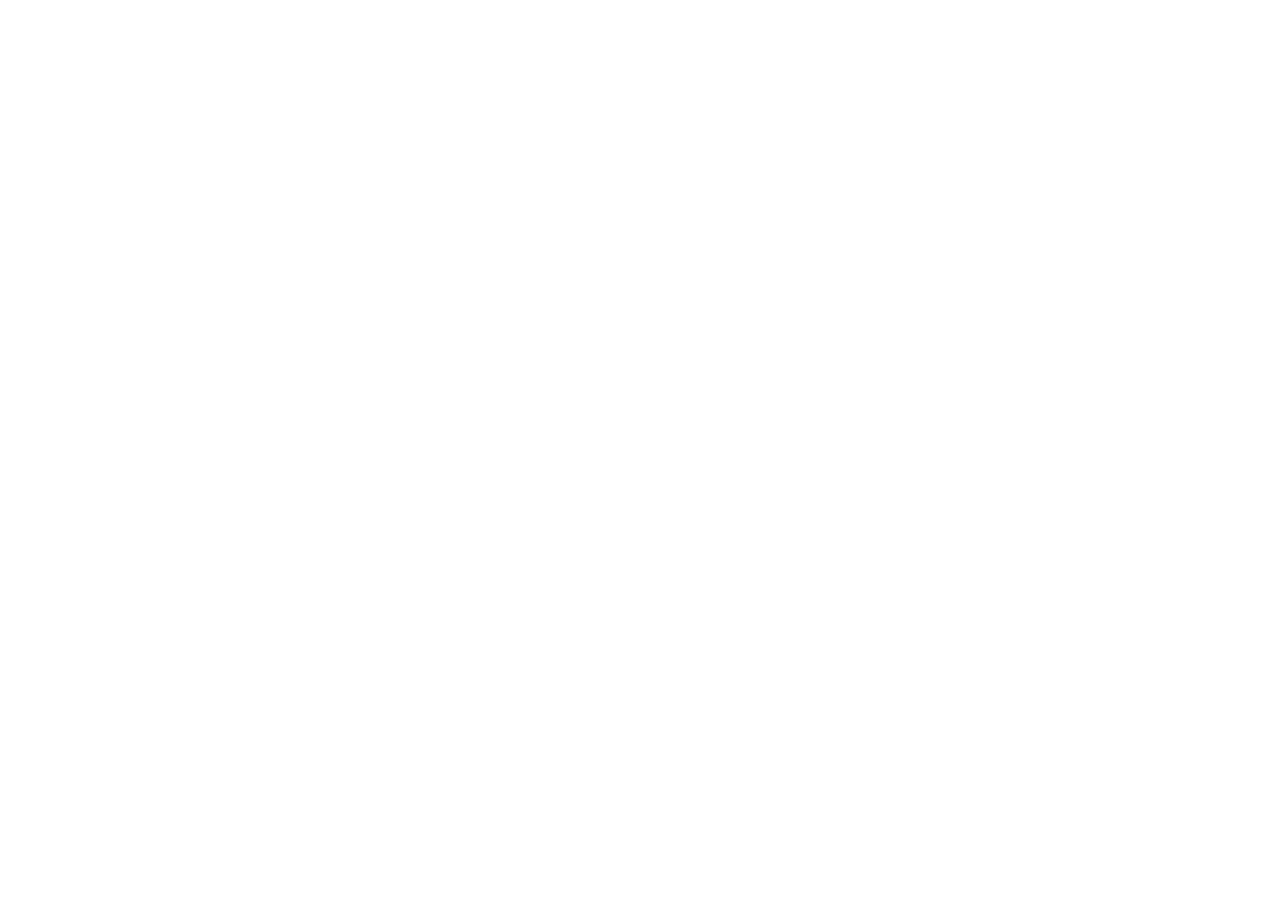
==== FLORES.html @ 566302ef "Merge branch 'rama-famarrillas'" ====
<!DOCTYPE html>
<html lang="en">
<head>
    <meta charset="UTF-8">
    <meta http-equiv="X-UA-Compatible" content="IE=edge">
    <meta name="viewport" content="width=device-width, initial-scale=1.0">
    <link rel="stylesheet" href="css/main.css">
    <link rel="icon" href="img/flowers.png" type="image/x-icon">
    <title>FLORES</title>
</head>

<body class="container">
    <div class="night"></div>
    <div class="flowers">
      <div class="flower flower--1">
        <div class="flower__leafs flower__leafs--1">
          <div class="flower__leaf flower__leaf--1"></div>
          <div class="flower__leaf flower__leaf--2"></div>
          <div class="flower__leaf flower__leaf--3"></div>
          <div class="flower__leaf flower__leaf--4"></div>
          <div class="flower__white-circle"></div>
  
          <div class="flower__light flower__light--1"></div>
          <div class="flower__light flower__light--2"></div>
          <div class="flower__light flower__light--3"></div>
          <div class="flower__light flower__light--4"></div>
          <div class="flower__light flower__light--5"></div>
          <div class="flower__light flower__light--6"></div>
          <div class="flower__light flower__light--7"></div>
          <div class="flower__light flower__light--8"></div>
  
        </div>
        <div class="flower__line">
          <div class="flower__line__leaf flower__line__leaf--1"></div>
          <div class="flower__line__leaf flower__line__leaf--2"></div>
          <div class="flower__line__leaf flower__line__leaf--3"></div>
          <div class="flower__line__leaf flower__line__leaf--4"></div>
          <div class="flower__line__leaf flower__line__leaf--5"></div>
          <div class="flower__line__leaf flower__line__leaf--6"></div>
        </div>
      </div>
  
      <div class="flower flower--2">
        <div class="flower__leafs flower__leafs--2">
          <div class="flower__leaf flower__leaf--1"></div>
          <div class="flower__leaf flower__leaf--2"></div>
          <div class="flower__leaf flower__leaf--3"></div>
          <div class="flower__leaf flower__leaf--4"></div>
          <div class="flower__white-circle"></div>
  
          <div class="flower__light flower__light--1"></div>
          <div class="flower__light flower__light--2"></div>
          <div class="flower__light flower__light--3"></div>
          <div class="flower__light flower__light--4"></div>
          <div class="flower__light flower__light--5"></div>
          <div class="flower__light flower__light--6"></div>
          <div class="flower__light flower__light--7"></div>
          <div class="flower__light flower__light--8"></div>
  
        </div>
        <div class="flower__line">
          <div class="flower__line__leaf flower__line__leaf--1"></div>
          <div class="flower__line__leaf flower__line__leaf--2"></div>
          <div class="flower__line__leaf flower__line__leaf--3"></div>
          <div class="flower__line__leaf flower__line__leaf--4"></div>
        </div>
      </div>
  
      <div class="flower flower--3">
        <div class="flower__leafs flower__leafs--3">
          <div class="flower__leaf flower__leaf--1"></div>
          <div class="flower__leaf flower__leaf--2"></div>
          <div class="flower__leaf flower__leaf--3"></div>
          <div class="flower__leaf flower__leaf--4"></div>
          <div class="flower__white-circle"></div>
  
          <div class="flower__light flower__light--1"></div>
          <div class="flower__light flower__light--2"></div>
          <div class="flower__light flower__light--3"></div>
          <div class="flower__light flower__light--4"></div>
          <div class="flower__light flower__light--5"></div>
          <div class="flower__light flower__light--6"></div>
          <div class="flower__light flower__light--7"></div>
          <div class="flower__light flower__light--8"></div>
  
        </div>
        <div class="flower__line">
          <div class="flower__line__leaf flower__line__leaf--1"></div>
          <div class="flower__line__leaf flower__line__leaf--2"></div>
          <div class="flower__line__leaf flower__line__leaf--3"></div>
          <div class="flower__line__leaf flower__line__leaf--4"></div>
        </div>
      </div>
  
      <div class="grow-ans" style="--d:1.2s">
        <div class="flower__g-long">
          <div class="flower__g-long__top"></div>
          <div class="flower__g-long__bottom"></div>
        </div>
      </div>
  
      <div class="growing-grass">
        <div class="flower__grass flower__grass--1">
          <div class="flower__grass--top"></div>
          <div class="flower__grass--bottom"></div>
          <div class="flower__grass__leaf flower__grass__leaf--1"></div>
          <div class="flower__grass__leaf flower__grass__leaf--2"></div>
          <div class="flower__grass__leaf flower__grass__leaf--3"></div>
          <div class="flower__grass__leaf flower__grass__leaf--4"></div>
          <div class="flower__grass__leaf flower__grass__leaf--5"></div>
          <div class="flower__grass__leaf flower__grass__leaf--6"></div>
          <div class="flower__grass__leaf flower__grass__leaf--7"></div>
          <div class="flower__grass__leaf flower__grass__leaf--8"></div>
          <div class="flower__grass__overlay"></div>
        </div>
      </div>
  
      <div class="growing-grass">
        <div class="flower__grass flower__grass--2">
          <div class="flower__grass--top"></div>
          <div class="flower__grass--bottom"></div>
          <div class="flower__grass__leaf flower__grass__leaf--1"></div>
          <div class="flower__grass__leaf flower__grass__leaf--2"></div>
          <div class="flower__grass__leaf flower__grass__leaf--3"></div>
          <div class="flower__grass__leaf flower__grass__leaf--4"></div>
          <div class="flower__grass__leaf flower__grass__leaf--5"></div>
          <div class="flower__grass__leaf flower__grass__leaf--6"></div>
          <div class="flower__grass__leaf flower__grass__leaf--7"></div>
          <div class="flower__grass__leaf flower__grass__leaf--8"></div>
          <div class="flower__grass__overlay"></div>
        </div>
      </div>
  
      <div class="grow-ans" style="--d:2.4s">
        <div class="flower__g-right flower__g-right--1">
          <div class="leaf"></div>
        </div>
      </div>
  
      <div class="grow-ans" style="--d:2.8s">
        <div class="flower__g-right flower__g-right--2">
          <div class="leaf"></div>
        </div>
      </div>
  
      <div class="grow-ans" style="--d:2.8s">
        <div class="flower__g-front">
          <div class="flower__g-front__leaf-wrapper flower__g-front__leaf-wrapper--1">
            <div class="flower__g-front__leaf"></div>
          </div>
          <div class="flower__g-front__leaf-wrapper flower__g-front__leaf-wrapper--2">
            <div class="flower__g-front__leaf"></div>
          </div>
          <div class="flower__g-front__leaf-wrapper flower__g-front__leaf-wrapper--3">
            <div class="flower__g-front__leaf"></div>
          </div>
          <div class="flower__g-front__leaf-wrapper flower__g-front__leaf-wrapper--4">
            <div class="flower__g-front__leaf"></div>
          </div>
          <div class="flower__g-front__leaf-wrapper flower__g-front__leaf-wrapper--5">
            <div class="flower__g-front__leaf"></div>
          </div>
          <div class="flower__g-front__leaf-wrapper flower__g-front__leaf-wrapper--6">
            <div class="flower__g-front__leaf"></div>
          </div>
          <div class="flower__g-front__leaf-wrapper flower__g-front__leaf-wrapper--7">
            <div class="flower__g-front__leaf"></div>
          </div>
          <div class="flower__g-front__leaf-wrapper flower__g-front__leaf-wrapper--8">
            <div class="flower__g-front__leaf"></div>
          </div>
          <div class="flower__g-front__line"></div>
        </div>
      </div>
  
      <div class="grow-ans" style="--d:3.2s">
        <div class="flower__g-fr">
          <div class="leaf"></div>
          <div class="flower__g-fr__leaf flower__g-fr__leaf--1"></div>
          <div class="flower__g-fr__leaf flower__g-fr__leaf--2"></div>
          <div class="flower__g-fr__leaf flower__g-fr__leaf--3"></div>
          <div class="flower__g-fr__leaf flower__g-fr__leaf--4"></div>
          <div class="flower__g-fr__leaf flower__g-fr__leaf--5"></div>
          <div class="flower__g-fr__leaf flower__g-fr__leaf--6"></div>
          <div class="flower__g-fr__leaf flower__g-fr__leaf--7"></div>
          <div class="flower__g-fr__leaf flower__g-fr__leaf--8"></div>
        </div>
      </div>
  
      <div class="long-g long-g--0">
        <div class="grow-ans" style="--d:3s">
          <div class="leaf leaf--0"></div>
        </div>
        <div class="grow-ans" style="--d:2.2s">
          <div class="leaf leaf--1"></div>
        </div>
        <div class="grow-ans" style="--d:3.4s">
          <div class="leaf leaf--2"></div>
        </div>
        <div class="grow-ans" style="--d:3.6s">
          <div class="leaf leaf--3"></div>
        </div>
      </div>
  
      <div class="long-g long-g--1">
        <div class="grow-ans" style="--d:3.6s">
          <div class="leaf leaf--0"></div>
        </div>
        <div class="grow-ans" style="--d:3.8s">
          <div class="leaf leaf--1"></div>
        </div>
        <div class="grow-ans" style="--d:4s">
          <div class="leaf leaf--2"></div>
        </div>
        <div class="grow-ans" style="--d:4.2s">
          <div class="leaf leaf--3"></div>
        </div>
      </div>
  
      <div class="long-g long-g--2">
        <div class="grow-ans" style="--d:4s">
          <div class="leaf leaf--0"></div>
        </div>
        <div class="grow-ans" style="--d:4.2s">
          <div class="leaf leaf--1"></div>
        </div>
        <div class="grow-ans" style="--d:4.4s">
          <div class="leaf leaf--2"></div>
        </div>
        <div class="grow-ans" style="--d:4.6s">
          <div class="leaf leaf--3"></div>
        </div>
      </div>
  
      <div class="long-g long-g--3">
        <div class="grow-ans" style="--d:4s">
          <div class="leaf leaf--0"></div>
        </div>
        <div class="grow-ans" style="--d:4.2s">
          <div class="leaf leaf--1"></div>
        </div>
        <div class="grow-ans" style="--d:3s">
          <div class="leaf leaf--2"></div>
        </div>
        <div class="grow-ans" style="--d:3.6s">
          <div class="leaf leaf--3"></div>
        </div>
      </div>
  
      <div class="long-g long-g--4">
        <div class="grow-ans" style="--d:4s">
          <div class="leaf leaf--0"></div>
        </div>
        <div class="grow-ans" style="--d:4.2s">
          <div class="leaf leaf--1"></div>
        </div>
        <div class="grow-ans" style="--d:3s">
          <div class="leaf leaf--2"></div>
        </div>
        <div class="grow-ans" style="--d:3.6s">
          <div class="leaf leaf--3"></div>
        </div>
      </div>
  
      <div class="long-g long-g--5">
        <div class="grow-ans" style="--d:4s">
          <div class="leaf leaf--0"></div>
        </div>
        <div class="grow-ans" style="--d:4.2s">
          <div class="leaf leaf--1"></div>
        </div>
        <div class="grow-ans" style="--d:3s">
          <div class="leaf leaf--2"></div>
        </div>
        <div class="grow-ans" style="--d:3.6s">
          <div class="leaf leaf--3"></div>
        </div>
      </div>
  
      <div class="long-g long-g--6">
        <div class="grow-ans" style="--d:4.2s">
          <div class="leaf leaf--0"></div>
        </div>
        <div class="grow-ans" style="--d:4.4s">
          <div class="leaf leaf--1"></div>
        </div>
        <div class="grow-ans" style="--d:4.6s">
          <div class="leaf leaf--2"></div>
        </div>
        <div class="grow-ans" style="--d:4.8s">
          <div class="leaf leaf--3"></div>
        </div>
      </div>
  
      <div class="long-g long-g--7">
        <div class="grow-ans" style="--d:3s">
          <div class="leaf leaf--0"></div>
        </div>
        <div class="grow-ans" style="--d:3.2s">
          <div class="leaf leaf--1"></div>
        </div>
        <div class="grow-ans" style="--d:3.5s">
          <div class="leaf leaf--2"></div>
        </div>
        <div class="grow-ans" style="--d:3.6s">
          <div class="leaf leaf--3"></div>
        </div>
      </div>
    </div>
    <script src="main.js"></script>
    <iframe src="./img/Floricienta.mp3" style="display:none;"></iframe>
  </body>
</html>
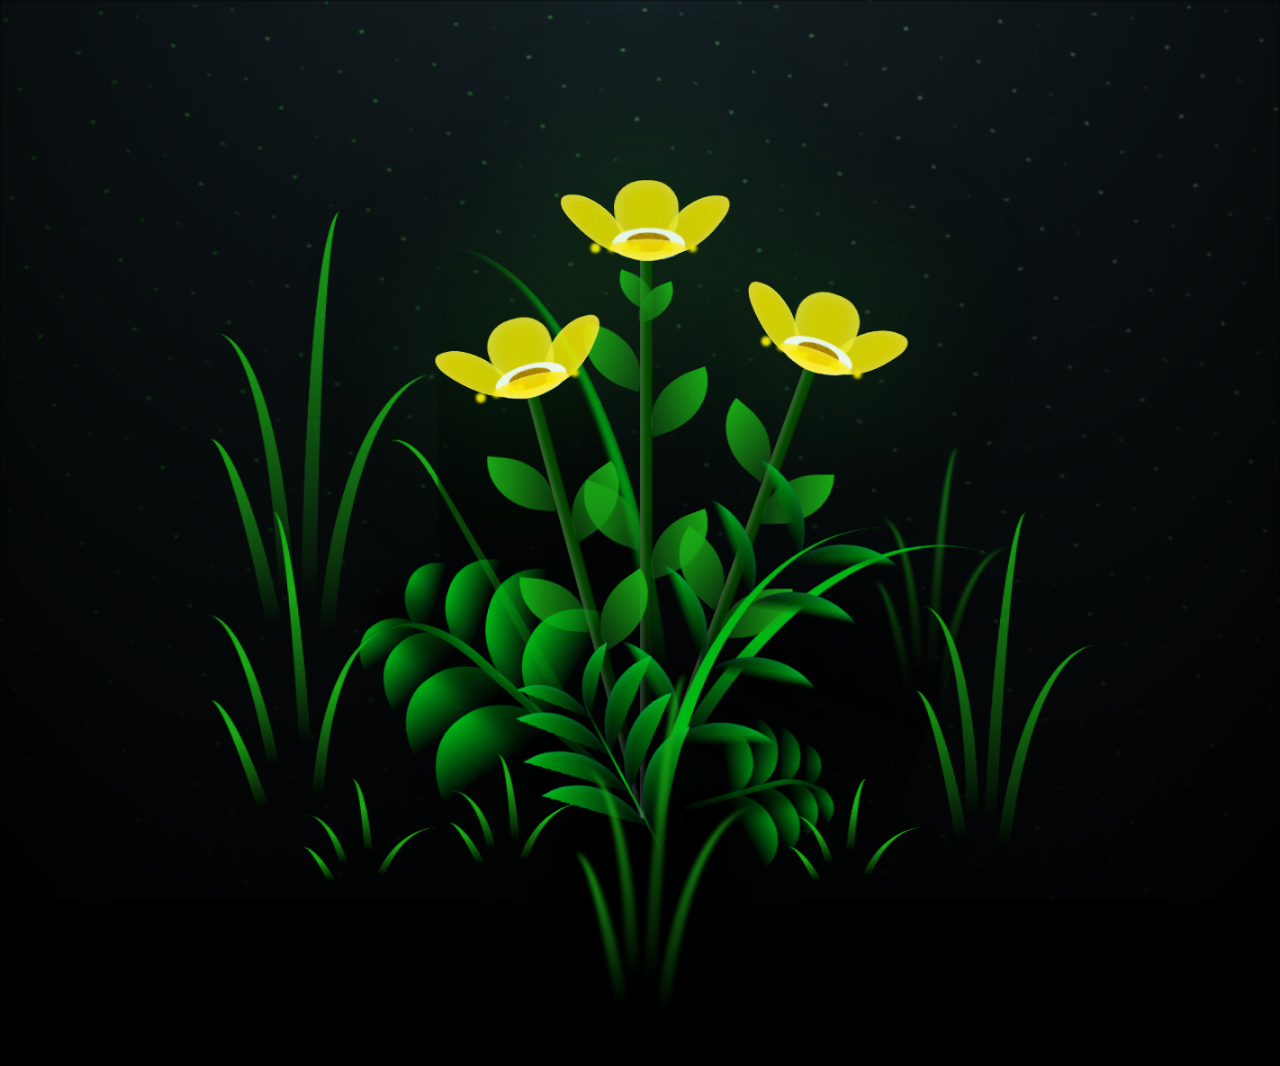
==== commit 1565f928: "Add files via upload" ====
--- a/FLORES.html
+++ b/FLORES.html
@@ -308,6 +308,5 @@
       </div>
     </div>
     <script src="main.js"></script>
-    <iframe src="./img/Floricienta.mp3" style="display:none;"></iframe>
   </body>
 </html>
--- a/css/main.css
+++ b/css/main.css
@@ -0,0 +1,1350 @@
+*,
+*::after,
+*::before {
+  padding: 0;
+  margin: 0;
+  box-sizing: border-box;
+}
+
+:root {
+  --dark-color: #000;
+}
+
+body {
+  display: flex;
+  align-items: flex-end;
+  justify-content: center;
+  min-height: 100vh;
+  background-color: var(--dark-color);
+  overflow: hidden;
+  perspective: 1000px;
+}
+
+.night {
+  position: fixed;
+  left: 50%;
+  top: 0;
+  transform: translateX(-50%);
+  width: 100%;
+  height: 100%;
+  filter: blur(0.1vmin);
+  background-image: radial-gradient(ellipse at top, transparent 0%, var(--dark-color)), 
+  radial-gradient(ellipse at bottom, var(--dark-color), rgba(145, 233, 255, 0.2)), 
+  repeating-linear-gradient(220deg, rgb(0, 0, 0) 0px, rgb(0, 0, 0) 19px, transparent 19px, 
+  transparent 22px), repeating-linear-gradient(189deg, rgb(0, 0, 0) 0px, rgb(0, 0, 0) 19px, 
+  transparent 19px, transparent 22px), repeating-linear-gradient(148deg, rgb(0, 0, 0) 0px, 
+  rgb(0, 0, 0) 19px, transparent 19px, transparent 22px), linear-gradient(90deg, rgb(21, 255, 0), 
+  rgb(240, 240, 240));
+}
+
+.flowers {
+  position: relative;
+  transform: scale(0.9);
+}
+
+.flower {
+  position: absolute;
+  bottom: 10vmin;
+  transform-origin: bottom center;
+  z-index: 10;
+  --fl-speed: 0.8s;
+}
+.flower--1 {
+  -webkit-animation: moving-flower-1 4s linear infinite;
+          animation: moving-flower-1 4s linear infinite;
+}
+.flower--1 .flower__line {
+  height: 70vmin;
+  -webkit-animation-delay: 0.3s;
+          animation-delay: 0.3s;
+}
+.flower--1 .flower__line__leaf--1 {
+  -webkit-animation: blooming-leaf-right var(--fl-speed) 1.6s backwards;
+          animation: blooming-leaf-right var(--fl-speed) 1.6s backwards;
+}
+.flower--1 .flower__line__leaf--2 {
+  -webkit-animation: blooming-leaf-right var(--fl-speed) 1.4s backwards;
+          animation: blooming-leaf-right var(--fl-speed) 1.4s backwards;
+}
+.flower--1 .flower__line__leaf--3 {
+  -webkit-animation: blooming-leaf-left var(--fl-speed) 1.2s backwards;
+          animation: blooming-leaf-left var(--fl-speed) 1.2s backwards;
+}
+.flower--1 .flower__line__leaf--4 {
+  -webkit-animation: blooming-leaf-left var(--fl-speed) 1s backwards;
+          animation: blooming-leaf-left var(--fl-speed) 1s backwards;
+}
+.flower--1 .flower__line__leaf--5 {
+  -webkit-animation: blooming-leaf-right var(--fl-speed) 1.8s backwards;
+          animation: blooming-leaf-right var(--fl-speed) 1.8s backwards;
+}
+.flower--1 .flower__line__leaf--6 {
+  -webkit-animation: blooming-leaf-left var(--fl-speed) 2s backwards;
+          animation: blooming-leaf-left var(--fl-speed) 2s backwards;
+}
+.flower--2 {
+  left: 50%;
+  transform: rotate(20deg);
+  -webkit-animation: moving-flower-2 4s linear infinite;
+          animation: moving-flower-2 4s linear infinite;
+}
+.flower--2 .flower__line {
+  height: 60vmin;
+  -webkit-animation-delay: 0.6s;
+          animation-delay: 0.6s;
+}
+.flower--2 .flower__line__leaf--1 {
+  -webkit-animation: blooming-leaf-right var(--fl-speed) 1.9s backwards;
+          animation: blooming-leaf-right var(--fl-speed) 1.9s backwards;
+}
+.flower--2 .flower__line__leaf--2 {
+  -webkit-animation: blooming-leaf-right var(--fl-speed) 1.7s backwards;
+          animation: blooming-leaf-right var(--fl-speed) 1.7s backwards;
+}
+.flower--2 .flower__line__leaf--3 {
+  -webkit-animation: blooming-leaf-left var(--fl-speed) 1.5s backwards;
+          animation: blooming-leaf-left var(--fl-speed) 1.5s backwards;
+}
+.flower--2 .flower__line__leaf--4 {
+  -webkit-animation: blooming-leaf-left var(--fl-speed) 1.3s backwards;
+          animation: blooming-leaf-left var(--fl-speed) 1.3s backwards;
+}
+.flower--3 {
+  left: 50%;
+  transform: rotate(-15deg);
+  -webkit-animation: moving-flower-3 4s linear infinite;
+          animation: moving-flower-3 4s linear infinite;
+}
+.flower--3 .flower__line {
+  -webkit-animation-delay: 0.9s;
+          animation-delay: 0.9s;
+}
+.flower--3 .flower__line__leaf--1 {
+  -webkit-animation: blooming-leaf-right var(--fl-speed) 2.5s backwards;
+          animation: blooming-leaf-right var(--fl-speed) 2.5s backwards;
+}
+.flower--3 .flower__line__leaf--2 {
+  -webkit-animation: blooming-leaf-right var(--fl-speed) 2.3s backwards;
+          animation: blooming-leaf-right var(--fl-speed) 2.3s backwards;
+}
+.flower--3 .flower__line__leaf--3 {
+  -webkit-animation: blooming-leaf-left var(--fl-speed) 2.1s backwards;
+          animation: blooming-leaf-left var(--fl-speed) 2.1s backwards;
+}
+.flower--3 .flower__line__leaf--4 {
+  -webkit-animation: blooming-leaf-left var(--fl-speed) 1.9s backwards;
+          animation: blooming-leaf-left var(--fl-speed) 1.9s backwards;
+}
+.flower__leafs {
+  position: relative;
+  -webkit-animation: blooming-flower 2s backwards;
+          animation: blooming-flower 2s backwards;
+}
+.flower__leafs--1 {
+  -webkit-animation-delay: 1.1s;
+          animation-delay: 1.1s;
+}
+.flower__leafs--2 {
+  -webkit-animation-delay: 1.4s;
+          animation-delay: 1.4s;
+}
+.flower__leafs--3 {
+  -webkit-animation-delay: 1.7s;
+          animation-delay: 1.7s;
+}
+.flower__leafs::after {
+  content: "";
+  position: absolute;
+  left: 0;
+  top: 0;
+  transform: translate(-50%, -100%);
+  width: 8vmin;
+  height: 8vmin;
+  background-color: #1aaa15;
+  filter: blur(10vmin);
+}
+.flower__leaf {
+  position: absolute;
+  bottom: 0;
+  left: 50%;
+  width: 8vmin;
+  height: 11vmin;
+  border-radius: 51% 49% 47% 53%/44% 45% 55% 69%;
+  background-color: #1aaa15;
+  background-image: linear-gradient(to top, #fce700, #fce700);
+  transform-origin: bottom center;
+  opacity: 0.9;
+  box-shadow: inset 0 0 2vmin rgba(255, 255, 255, 0.5);
+}
+.flower__leaf--1 {
+  transform: translate(-10%, 1%) rotateY(40deg) rotateX(-50deg);
+}
+.flower__leaf--2 {
+  transform: translate(-50%, -4%) rotateX(40deg);
+}
+.flower__leaf--3 {
+  transform: translate(-90%, 0%) rotateY(45deg) rotateX(50deg);
+}
+.flower__leaf--4 {
+  width: 8vmin;
+  height: 8vmin;
+  transform-origin: bottom left;
+  border-radius: 4vmin 10vmin 4vmin 4vmin;
+  transform: translate(0%, 18%) rotateX(70deg) rotate(-43deg);
+  background-image: linear-gradient(to top, #fce700, #fce700);
+  z-index: 1;
+  opacity: 0.8;
+}
+.flower__white-circle {
+  position: absolute;
+  left: -3.5vmin;
+  top: -3vmin;
+  width: 9vmin;
+  height: 4vmin;
+  border-radius: 50%;
+  background-color: #ffffff;
+}
+.flower__white-circle::after {
+  content: "";
+  position: absolute;
+  left: 50%;
+  top: 45%;
+  transform: translate(-50%, -50%);
+  width: 60%;
+  height: 60%;
+  border-radius: inherit;
+  background-image: repeating-linear-gradient(135deg, rgba(0, 0, 0, 0.03) 0px, 
+  rgba(0, 0, 0, 0.03) 1px, transparent 1px, transparent 12px), repeating-linear-gradient(45deg, 
+  rgba(0, 0, 0, 0.03) 0px, rgba(0, 0, 0, 0.03) 1px, transparent 1px, transparent 12px), 
+  repeating-linear-gradient(67.5deg, rgba(0, 0, 0, 0.03) 0px, rgba(0, 0, 0, 0.03) 1px, 
+  transparent 1px, transparent 12px), repeating-linear-gradient(135deg, rgba(0, 0, 0, 0.03) 0px, 
+  rgba(0, 0, 0, 0.03) 1px, transparent 1px, transparent 12px), repeating-linear-gradient(45deg, 
+  rgba(0, 0, 0, 0.03) 0px, rgba(0, 0, 0, 0.03) 1px, transparent 1px, transparent 12px), 
+  repeating-linear-gradient(112.5deg, rgba(0, 0, 0, 0.03) 0px, rgba(0, 0, 0, 0.03) 1px, 
+  transparent 1px, transparent 12px), repeating-linear-gradient(112.5deg, rgba(0, 0, 0, 0.03) 0px, 
+  rgba(0, 0, 0, 0.03) 1px, transparent 1px, transparent 12px), repeating-linear-gradient(45deg, 
+  rgba(0, 0, 0, 0.03) 0px, rgba(0, 0, 0, 0.03) 1px, transparent 1px, transparent 12px), 
+  repeating-linear-gradient(22.5deg, rgba(0, 0, 0, 0.03) 0px, rgba(0, 0, 0, 0.03) 1px, 
+  transparent 1px, transparent 12px), repeating-linear-gradient(45deg, rgba(0, 0, 0, 0.03) 0px, 
+  rgba(0, 0, 0, 0.03) 1px, transparent 1px, transparent 12px), repeating-linear-gradient(22.5deg, 
+  rgba(0, 0, 0, 0.03) 0px, rgba(0, 0, 0, 0.03) 1px, transparent 1px, transparent 12px), 
+  repeating-linear-gradient(135deg, rgba(0, 0, 0, 0.03) 0px, rgba(0, 0, 0, 0.03) 1px, 
+  transparent 1px, transparent 12px), repeating-linear-gradient(157.5deg, rgba(0, 0, 0, 0.03) 0px, 
+  rgba(0, 0, 0, 0.03) 1px, transparent 1px, transparent 12px), repeating-linear-gradient(67.5deg, 
+  rgba(0, 0, 0, 0.03) 0px, rgba(0, 0, 0, 0.03) 1px, transparent 1px, transparent 12px), 
+  repeating-linear-gradient(67.5deg, rgba(0, 0, 0, 0.03) 0px, rgba(0, 0, 0, 0.03) 1px, 
+  transparent 1px, transparent 12px), linear-gradient(90deg, rgb(190, 133, 0), rgb(190, 133, 0));
+}
+.flower__line {
+  height: 55vmin;
+  width: 1.5vmin;
+  background-image: linear-gradient(to left, rgba(0, 0, 0, 0.2), transparent, 
+  rgba(255, 255, 255, 0.2)), linear-gradient(to top, transparent 10%, #064600, #064600);
+  box-shadow: inset 0 0 2px rgba(0, 0, 0, 0.5);
+  -webkit-animation: grow-flower-tree 4s backwards;
+          animation: grow-flower-tree 4s backwards;
+}
+.flower__line__leaf {
+  --w: 7vmin;
+  --h: calc(var(--w) + 2vmin);
+  position: absolute;
+  top: 20%;
+  left: 90%;
+  width: var(--w);
+  height: var(--h);
+  border-top-right-radius: var(--h);
+  border-bottom-left-radius: var(--h);
+  background-image: linear-gradient(to top, rgba(20, 122, 20, 0.4), #1aaa15);
+}
+.flower__line__leaf--1 {
+  transform: rotate(70deg) rotateY(30deg);
+}
+.flower__line__leaf--2 {
+  top: 45%;
+  transform: rotate(70deg) rotateY(30deg);
+}
+.flower__line__leaf--3, .flower__line__leaf--4, .flower__line__leaf--6 {
+  border-top-right-radius: 0;
+  border-bottom-left-radius: 0;
+  border-top-left-radius: var(--h);
+  border-bottom-right-radius: var(--h);
+  left: -460%;
+  top: 12%;
+  transform: rotate(-70deg) rotateY(30deg);
+}
+.flower__line__leaf--4 {
+  top: 40%;
+}
+.flower__line__leaf--5 {
+  top: 0;
+  transform-origin: left;
+  transform: rotate(70deg) rotateY(30deg) scale(0.6);
+}
+.flower__line__leaf--6 {
+  top: -2%;
+  left: -450%;
+  transform-origin: right;
+  transform: rotate(-70deg) rotateY(30deg) scale(0.6);
+}
+.flower__light {
+  position: absolute;
+  bottom: 0vmin;
+  width: 1vmin;
+  height: 1vmin;
+  background-color: rgb(255, 251, 0);
+  border-radius: 50%;
+  filter: blur(0.2vmin);
+  -webkit-animation: light-ans 4s linear infinite backwards;
+          animation: light-ans 4s linear infinite backwards;
+}
+.flower__light:nth-child(odd) {
+  background-color: #fce700;
+}
+.flower__light--1 {
+  left: -2vmin;
+  -webkit-animation-delay: 1s;
+          animation-delay: 1s;
+}
+.flower__light--2 {
+  left: 3vmin;
+  -webkit-animation-delay: 0.5s;
+          animation-delay: 0.5s;
+}
+.flower__light--3 {
+  left: -6vmin;
+  -webkit-animation-delay: 0.3s;
+          animation-delay: 0.3s;
+}
+.flower__light--4 {
+  left: 6vmin;
+  -webkit-animation-delay: 0.9s;
+          animation-delay: 0.9s;
+}
+.flower__light--5 {
+  left: -1vmin;
+  -webkit-animation-delay: 1.5s;
+          animation-delay: 1.5s;
+}
+.flower__light--6 {
+  left: -4vmin;
+  -webkit-animation-delay: 3s;
+          animation-delay: 3s;
+}
+.flower__light--7 {
+  left: 3vmin;
+  -webkit-animation-delay: 2s;
+          animation-delay: 2s;
+}
+.flower__light--8 {
+  left: -6vmin;
+  -webkit-animation-delay: 3.5s;
+          animation-delay: 3.5s;
+}
+.flower__grass {
+  --c: #00b815;
+  --line-w: 1.5vmin;
+  position: absolute;
+  bottom: 12vmin;
+  left: -7vmin;
+  display: flex;
+  flex-direction: column;
+  align-items: flex-end;
+  z-index: 20;
+  transform-origin: bottom center;
+  transform: rotate(-48deg) rotateY(40deg);
+}
+.flower__grass--1 {
+  -webkit-animation: moving-grass 2s linear infinite;
+          animation: moving-grass 2s linear infinite;
+}
+.flower__grass--2 {
+  left: 2vmin;
+  bottom: 10vmin;
+  transform: scale(0.5) rotate(75deg) rotateX(10deg) rotateY(-200deg);
+  opacity: 0.8;
+  z-index: 0;
+  -webkit-animation: moving-grass--2 1.5s linear infinite;
+          animation: moving-grass--2 1.5s linear infinite;
+}
+.flower__grass--top {
+  width: 7vmin;
+  height: 10vmin;
+  border-top-right-radius: 100%;
+  border-right: var(--line-w) solid var(--c);
+  transform-origin: bottom center;
+  transform: rotate(-2deg);
+}
+.flower__grass--bottom {
+  margin-top: -2px;
+  width: var(--line-w);
+  height: 25vmin;
+  background-image: linear-gradient(to top, transparent, var(--c));
+}
+.flower__grass__leaf {
+  --size: 10vmin;
+  position: absolute;
+  width: calc(var(--size) * 2.1);
+  height: var(--size);
+  border-top-left-radius: var(--size);
+  border-top-right-radius: var(--size);
+  background-image: linear-gradient(to top, transparent, transparent 30%, var(--c));
+  z-index: 100;
+}
+.flower__grass__leaf--1 {
+  top: -6%;
+  left: 30%;
+  --size: 6vmin;
+  transform: rotate(-20deg);
+  -webkit-animation: growing-grass-ans--1 2s 2.6s backwards;
+          animation: growing-grass-ans--1 2s 2.6s backwards;
+}
+@-webkit-keyframes growing-grass-ans--1 {
+  0% {
+    transform-origin: bottom left;
+    transform: rotate(-20deg) scale(0);
+  }
+}
+@keyframes growing-grass-ans--1 {
+  0% {
+    transform-origin: bottom left;
+    transform: rotate(-20deg) scale(0);
+  }
+}
+.flower__grass__leaf--2 {
+  top: -5%;
+  left: -110%;
+  --size: 6vmin;
+  transform: rotate(10deg);
+  -webkit-animation: growing-grass-ans--2 2s 2.4s linear backwards;
+          animation: growing-grass-ans--2 2s 2.4s linear backwards;
+}
+@-webkit-keyframes growing-grass-ans--2 {
+  0% {
+    transform-origin: bottom right;
+    transform: rotate(10deg) scale(0);
+  }
+}
+@keyframes growing-grass-ans--2 {
+  0% {
+    transform-origin: bottom right;
+    transform: rotate(10deg) scale(0);
+  }
+}
+.flower__grass__leaf--3 {
+  top: 5%;
+  left: 60%;
+  --size: 8vmin;
+  transform: rotate(-18deg) rotateX(-20deg);
+  -webkit-animation: growing-grass-ans--3 2s 2.2s linear backwards;
+          animation: growing-grass-ans--3 2s 2.2s linear backwards;
+}
+@-webkit-keyframes growing-grass-ans--3 {
+  0% {
+    transform-origin: bottom left;
+    transform: rotate(-18deg) rotateX(-20deg) scale(0);
+  }
+}
+@keyframes growing-grass-ans--3 {
+  0% {
+    transform-origin: bottom left;
+    transform: rotate(-18deg) rotateX(-20deg) scale(0);
+  }
+}
+.flower__grass__leaf--4 {
+  top: 6%;
+  left: -135%;
+  --size: 8vmin;
+  transform: rotate(2deg);
+  -webkit-animation: growing-grass-ans--4 2s 2s linear backwards;
+          animation: growing-grass-ans--4 2s 2s linear backwards;
+}
+@-webkit-keyframes growing-grass-ans--4 {
+  0% {
+    transform-origin: bottom right;
+    transform: rotate(2deg) scale(0);
+  }
+}
+@keyframes growing-grass-ans--4 {
+  0% {
+    transform-origin: bottom right;
+    transform: rotate(2deg) scale(0);
+  }
+}
+.flower__grass__leaf--5 {
+  top: 20%;
+  left: 60%;
+  --size: 10vmin;
+  transform: rotate(-24deg) rotateX(-20deg);
+  -webkit-animation: growing-grass-ans--5 2s 1.8s linear backwards;
+          animation: growing-grass-ans--5 2s 1.8s linear backwards;
+}
+@-webkit-keyframes growing-grass-ans--5 {
+  0% {
+    transform-origin: bottom left;
+    transform: rotate(-24deg) rotateX(-20deg) scale(0);
+  }
+}
+@keyframes growing-grass-ans--5 {
+  0% {
+    transform-origin: bottom left;
+    transform: rotate(-24deg) rotateX(-20deg) scale(0);
+  }
+}
+.flower__grass__leaf--6 {
+  top: 22%;
+  left: -180%;
+  --size: 10vmin;
+  transform: rotate(10deg);
+  -webkit-animation: growing-grass-ans--6 2s 1.6s linear backwards;
+          animation: growing-grass-ans--6 2s 1.6s linear backwards;
+}
+@-webkit-keyframes growing-grass-ans--6 {
+  0% {
+    transform-origin: bottom right;
+    transform: rotate(10deg) scale(0);
+  }
+}
+@keyframes growing-grass-ans--6 {
+  0% {
+    transform-origin: bottom right;
+    transform: rotate(10deg) scale(0);
+  }
+}
+.flower__grass__leaf--7 {
+  top: 39%;
+  left: 70%;
+  --size: 10vmin;
+  transform: rotate(-10deg);
+  -webkit-animation: growing-grass-ans--7 2s 1.4s linear backwards;
+          animation: growing-grass-ans--7 2s 1.4s linear backwards;
+}
+@-webkit-keyframes growing-grass-ans--7 {
+  0% {
+    transform-origin: bottom left;
+    transform: rotate(-10deg) scale(0);
+  }
+}
+@keyframes growing-grass-ans--7 {
+  0% {
+    transform-origin: bottom left;
+    transform: rotate(-10deg) scale(0);
+  }
+}
+.flower__grass__leaf--8 {
+  top: 40%;
+  left: -215%;
+  --size: 11vmin;
+  transform: rotate(10deg);
+  -webkit-animation: growing-grass-ans--8 2s 1.2s linear backwards;
+          animation: growing-grass-ans--8 2s 1.2s linear backwards;
+}
+@-webkit-keyframes growing-grass-ans--8 {
+  0% {
+    transform-origin: bottom right;
+    transform: rotate(10deg) scale(0);
+  }
+}
+@keyframes growing-grass-ans--8 {
+  0% {
+    transform-origin: bottom right;
+    transform: rotate(10deg) scale(0);
+  }
+}
+.flower__grass__overlay {
+  position: absolute;
+  top: -10%;
+  right: 0%;
+  width: 100%;
+  height: 100%;
+  background-color: rgba(0, 0, 0, 0.6);
+  filter: blur(1.5vmin);
+  z-index: 100;
+}
+.flower__g-long {
+  --w: 2vmin;
+  --h: 6vmin;
+  --c: #1aaa15;
+  position: absolute;
+  bottom: 10vmin;
+  left: -3vmin;
+  transform-origin: bottom center;
+  transform: rotate(-30deg) rotateY(-20deg);
+  display: flex;
+  flex-direction: column;
+  align-items: flex-end;
+  -webkit-animation: flower-g-long-ans 3s linear infinite;
+          animation: flower-g-long-ans 3s linear infinite;
+}
+@-webkit-keyframes flower-g-long-ans {
+  0%, 100% {
+    transform: rotate(-30deg) rotateY(-20deg);
+  }
+  50% {
+    transform: rotate(-32deg) rotateY(-20deg);
+  }
+}
+@keyframes flower-g-long-ans {
+  0%, 100% {
+    transform: rotate(-30deg) rotateY(-20deg);
+  }
+  50% {
+    transform: rotate(-32deg) rotateY(-20deg);
+  }
+}
+.flower__g-long__top {
+  top: calc(var(--h) * -1);
+  width: calc(var(--w) + 1vmin);
+  height: var(--h);
+  border-top-right-radius: 100%;
+  border-right: 0.7vmin solid var(--c);
+  transform: translate(-0.7vmin, 1vmin);
+}
+.flower__g-long__bottom {
+  width: var(--w);
+  height: 50vmin;
+  transform-origin: bottom center;
+  background-image: linear-gradient(to top, transparent 30%, var(--c));
+  box-shadow: inset 0 0 2px rgba(0, 0, 0, 0.5);
+  -webkit-clip-path: polygon(35% 0, 65% 1%, 100% 100%, 0% 100%);
+          clip-path: polygon(35% 0, 65% 1%, 100% 100%, 0% 100%);
+}
+.flower__g-right {
+  position: absolute;
+  bottom: 6vmin;
+  left: -2vmin;
+  transform-origin: bottom left;
+  transform: rotate(20deg);
+}
+.flower__g-right .leaf {
+  width: 30vmin;
+  height: 50vmin;
+  border-top-left-radius: 100%;
+  border-left: 2vmin solid #00b815;
+  background-image: linear-gradient(to bottom, transparent, var(--dark-color) 60%);
+  -webkit-mask-image: linear-gradient(to top, transparent 30%, #00b815 60%);
+}
+.flower__g-right--1 {
+  -webkit-animation: flower-g-right-ans 2.5s linear infinite;
+          animation: flower-g-right-ans 2.5s linear infinite;
+}
+.flower__g-right--2 {
+  left: 5vmin;
+  transform: rotateY(-180deg);
+  -webkit-animation: flower-g-right-ans--2 3s linear infinite;
+          animation: flower-g-right-ans--2 3s linear infinite;
+}
+.flower__g-right--2 .leaf {
+  height: 75vmin;
+  filter: blur(0.3vmin);
+  opacity: 0.8;
+}
+@-webkit-keyframes flower-g-right-ans {
+  0%, 100% {
+    transform: rotate(20deg);
+  }
+  50% {
+    transform: rotate(24deg) rotateX(-20deg);
+  }
+}
+@keyframes flower-g-right-ans {
+  0%, 100% {
+    transform: rotate(20deg);
+  }
+  50% {
+    transform: rotate(24deg) rotateX(-20deg);
+  }
+}
+@-webkit-keyframes flower-g-right-ans--2 {
+  0%, 100% {
+    transform: rotateY(-180deg) rotate(0deg) rotateX(-20deg);
+  }
+  50% {
+    transform: rotateY(-180deg) rotate(6deg) rotateX(-20deg);
+  }
+}
+@keyframes flower-g-right-ans--2 {
+  0%, 100% {
+    transform: rotateY(-180deg) rotate(0deg) rotateX(-20deg);
+  }
+  50% {
+    transform: rotateY(-180deg) rotate(6deg) rotateX(-20deg);
+  }
+}
+.flower__g-front {
+  position: absolute;
+  bottom: 6vmin;
+  left: 2.5vmin;
+  z-index: 100;
+  transform-origin: bottom center;
+  transform: rotate(-28deg) rotateY(30deg) scale(1.04);
+  -webkit-animation: flower__g-front-ans 2s linear infinite;
+          animation: flower__g-front-ans 2s linear infinite;
+}
+@-webkit-keyframes flower__g-front-ans {
+  0%, 100% {
+    transform: rotate(-28deg) rotateY(30deg) scale(1.04);
+  }
+  50% {
+    transform: rotate(-35deg) rotateY(40deg) scale(1.04);
+  }
+}
+@keyframes flower__g-front-ans {
+  0%, 100% {
+    transform: rotate(-28deg) rotateY(30deg) scale(1.04);
+  }
+  50% {
+    transform: rotate(-35deg) rotateY(40deg) scale(1.04);
+  }
+}
+.flower__g-front__line {
+  width: 0.3vmin;
+  height: 20vmin;
+  background-image: linear-gradient(to top, transparent, #00b815, transparent 100%);
+  position: relative;
+}
+.flower__g-front__leaf-wrapper {
+  position: absolute;
+  top: 0;
+  left: 0;
+  transform-origin: bottom left;
+  transform: rotate(10deg);
+}
+.flower__g-front__leaf-wrapper:nth-child(even) {
+  left: 0vmin;
+  transform: rotateY(-180deg) rotate(5deg);
+  -webkit-animation: flower__g-front__leaf-left-ans 1s ease-in backwards;
+          animation: flower__g-front__leaf-left-ans 1s ease-in backwards;
+}
+.flower__g-front__leaf-wrapper:nth-child(odd) {
+  -webkit-animation: flower__g-front__leaf-ans 1s ease-in backwards;
+          animation: flower__g-front__leaf-ans 1s ease-in backwards;
+}
+.flower__g-front__leaf-wrapper--1 {
+  top: -8vmin;
+  transform: scale(0.7);
+  -webkit-animation: flower__g-front__leaf-ans 1s 5.5s ease-in backwards !important;
+          animation: flower__g-front__leaf-ans 1s 5.5s ease-in backwards !important;
+}
+.flower__g-front__leaf-wrapper--2 {
+  top: -8vmin;
+  transform: rotateY(-180deg) scale(0.7) !important;
+  -webkit-animation: flower__g-front__leaf-left-ans-2 1s 4.6s ease-in backwards !important;
+          animation: flower__g-front__leaf-left-ans-2 1s 4.6s ease-in backwards !important;
+}
+.flower__g-front__leaf-wrapper--3 {
+  top: -3vmin;
+  -webkit-animation: flower__g-front__leaf-ans 1s 4.6s ease-in backwards;
+          animation: flower__g-front__leaf-ans 1s 4.6s ease-in backwards;
+}
+.flower__g-front__leaf-wrapper--4 {
+  top: -3vmin;
+  transform: rotateY(-180deg) scale(0.9) !important;
+  -webkit-animation: flower__g-front__leaf-left-ans-2 1s 4.6s ease-in backwards !important;
+          animation: flower__g-front__leaf-left-ans-2 1s 4.6s ease-in backwards !important;
+}
+@-webkit-keyframes flower__g-front__leaf-left-ans-2 {
+  0% {
+    transform: rotateY(-180deg) scale(0);
+  }
+}
+@keyframes flower__g-front__leaf-left-ans-2 {
+  0% {
+    transform: rotateY(-180deg) scale(0);
+  }
+}
+.flower__g-front__leaf-wrapper--5, .flower__g-front__leaf-wrapper--6 {
+  top: 2vmin;
+}
+.flower__g-front__leaf-wrapper--7, .flower__g-front__leaf-wrapper--8 {
+  top: 6.5vmin;
+}
+.flower__g-front__leaf-wrapper--2 {
+  -webkit-animation-delay: 5.2s !important;
+          animation-delay: 5.2s !important;
+}
+.flower__g-front__leaf-wrapper--3 {
+  -webkit-animation-delay: 4.9s !important;
+          animation-delay: 4.9s !important;
+}
+.flower__g-front__leaf-wrapper--5 {
+  -webkit-animation-delay: 4.3s !important;
+          animation-delay: 4.3s !important;
+}
+.flower__g-front__leaf-wrapper--6 {
+  -webkit-animation-delay: 4.1s !important;
+          animation-delay: 4.1s !important;
+}
+.flower__g-front__leaf-wrapper--7 {
+  -webkit-animation-delay: 3.8s !important;
+          animation-delay: 3.8s !important;
+}
+.flower__g-front__leaf-wrapper--8 {
+  -webkit-animation-delay: 3.5s !important;
+          animation-delay: 3.5s !important;
+}
+@-webkit-keyframes flower__g-front__leaf-ans {
+  0% {
+    transform: rotate(10deg) scale(0);
+  }
+}
+@keyframes flower__g-front__leaf-ans {
+  0% {
+    transform: rotate(10deg) scale(0);
+  }
+}
+@-webkit-keyframes flower__g-front__leaf-left-ans {
+  0% {
+    transform: rotateY(-180deg) rotate(5deg) scale(0);
+  }
+}
+@keyframes flower__g-front__leaf-left-ans {
+  0% {
+    transform: rotateY(-180deg) rotate(5deg) scale(0);
+  }
+}
+.flower__g-front__leaf {
+  width: 10vmin;
+  height: 10vmin;
+  border-radius: 100% 0% 0% 100%/100% 100% 0% 0%;
+  box-shadow: inset 0 2px 1vmin hsla(184deg, 97%, 58%, 0.2);
+  background-image: linear-gradient(to bottom left, transparent, var(--dark-color)), 
+  linear-gradient(to bottom right, #00b815 50%, transparent 50%, transparent);
+  -webkit-mask-image: linear-gradient(to bottom right, #00b815 50%, transparent 50%, transparent);
+  mask-image: linear-gradient(to bottom right, #00b815 50%, transparent 50%, transparent);
+}
+.flower__g-fr {
+  position: absolute;
+  bottom: -4vmin;
+  left: vmin;
+  transform-origin: bottom left;
+  z-index: 10;
+  -webkit-animation: flower__g-fr-ans 2s linear infinite;
+          animation: flower__g-fr-ans 2s linear infinite;
+}
+@-webkit-keyframes flower__g-fr-ans {
+  0%, 100% {
+    transform: rotate(2deg);
+  }
+  50% {
+    transform: rotate(4deg);
+  }
+}
+@keyframes flower__g-fr-ans {
+  0%, 100% {
+    transform: rotate(2deg);
+  }
+  50% {
+    transform: rotate(4deg);
+  }
+}
+.flower__g-fr .leaf {
+  width: 30vmin;
+  height: 50vmin;
+  border-top-left-radius: 100%;
+  border-left: 2vmin solid #00b815;
+  -webkit-mask-image: linear-gradient(to top, transparent 25%, #00b815 50%);
+  position: relative;
+  z-index: 1;
+}
+.flower__g-fr__leaf {
+  position: absolute;
+  top: 0;
+  left: 0;
+  width: 10vmin;
+  height: 10vmin;
+  border-radius: 100% 0% 0% 100%/100% 100% 0% 0%;
+  box-shadow: inset 0 2px 1vmin hsla(184deg, 97%, 58%, 0.2);
+  background-image: linear-gradient(to bottom left, transparent, var(--dark-color) 98%), 
+  linear-gradient(to bottom right, #00b815 45%, transparent 50%, transparent);
+  -webkit-mask-image: linear-gradient(135deg, #00b815 40%, transparent 50%, transparent);
+}
+.flower__g-fr__leaf--1 {
+  left: 20vmin;
+  transform: rotate(45deg);
+  -webkit-animation: flower__g-fr-leaft-ans-1 0.5s 5.2s linear backwards;
+          animation: flower__g-fr-leaft-ans-1 0.5s 5.2s linear backwards;
+}
+@-webkit-keyframes flower__g-fr-leaft-ans-1 {
+  0% {
+    transform-origin: left;
+    transform: rotate(45deg) scale(0);
+  }
+}
+@keyframes flower__g-fr-leaft-ans-1 {
+  0% {
+    transform-origin: left;
+    transform: rotate(45deg) scale(0);
+  }
+}
+.flower__g-fr__leaf--2 {
+  left: 12vmin;
+  top: -7vmin;
+  transform: rotate(25deg) rotateY(-180deg);
+  -webkit-animation: flower__g-fr-leaft-ans-6 0.5s 5s linear backwards;
+          animation: flower__g-fr-leaft-ans-6 0.5s 5s linear backwards;
+}
+.flower__g-fr__leaf--3 {
+  left: 15vmin;
+  top: 6vmin;
+  transform: rotate(55deg);
+  -webkit-animation: flower__g-fr-leaft-ans-5 0.5s 4.8s linear backwards;
+          animation: flower__g-fr-leaft-ans-5 0.5s 4.8s linear backwards;
+}
+.flower__g-fr__leaf--4 {
+  left: 6vmin;
+  top: -2vmin;
+  transform: rotate(25deg) rotateY(-180deg);
+  -webkit-animation: flower__g-fr-leaft-ans-6 0.5s 4.6s linear backwards;
+          animation: flower__g-fr-leaft-ans-6 0.5s 4.6s linear backwards;
+}
+.flower__g-fr__leaf--5 {
+  left: 10vmin;
+  top: 14vmin;
+  transform: rotate(55deg);
+  -webkit-animation: flower__g-fr-leaft-ans-5 0.5s 4.4s linear backwards;
+          animation: flower__g-fr-leaft-ans-5 0.5s 4.4s linear backwards;
+}
+@-webkit-keyframes flower__g-fr-leaft-ans-5 {
+  0% {
+    transform-origin: left;
+    transform: rotate(55deg) scale(0);
+  }
+}
+@keyframes flower__g-fr-leaft-ans-5 {
+  0% {
+    transform-origin: left;
+    transform: rotate(55deg) scale(0);
+  }
+}
+.flower__g-fr__leaf--6 {
+  left: 0vmin;
+  top: 6vmin;
+  transform: rotate(25deg) rotateY(-180deg);
+  -webkit-animation: flower__g-fr-leaft-ans-6 0.5s 4.2s linear backwards;
+          animation: flower__g-fr-leaft-ans-6 0.5s 4.2s linear backwards;
+}
+@-webkit-keyframes flower__g-fr-leaft-ans-6 {
+  0% {
+    transform-origin: right;
+    transform: rotate(25deg) rotateY(-180deg) scale(0);
+  }
+}
+@keyframes flower__g-fr-leaft-ans-6 {
+  0% {
+    transform-origin: right;
+    transform: rotate(25deg) rotateY(-180deg) scale(0);
+  }
+}
+.flower__g-fr__leaf--7 {
+  left: 5vmin;
+  top: 22vmin;
+  transform: rotate(45deg);
+  -webkit-animation: flower__g-fr-leaft-ans-7 0.5s 4s linear backwards;
+          animation: flower__g-fr-leaft-ans-7 0.5s 4s linear backwards;
+}
+@-webkit-keyframes flower__g-fr-leaft-ans-7 {
+  0% {
+    transform-origin: left;
+    transform: rotate(45deg) scale(0);
+  }
+}
+@keyframes flower__g-fr-leaft-ans-7 {
+  0% {
+    transform-origin: left;
+    transform: rotate(45deg) scale(0);
+  }
+}
+.flower__g-fr__leaf--8 {
+  left: -4vmin;
+  top: 15vmin;
+  transform: rotate(15deg) rotateY(-180deg);
+  -webkit-animation: flower__g-fr-leaft-ans-8 0.5s 3.8s linear backwards;
+          animation: flower__g-fr-leaft-ans-8 0.5s 3.8s linear backwards;
+}
+@-webkit-keyframes flower__g-fr-leaft-ans-8 {
+  0% {
+    transform-origin: right;
+    transform: rotate(15deg) rotateY(-180deg) scale(0);
+  }
+}
+@keyframes flower__g-fr-leaft-ans-8 {
+  0% {
+    transform-origin: right;
+    transform: rotate(15deg) rotateY(-180deg) scale(0);
+  }
+}
+
+.long-g {
+  position: absolute;
+  bottom: 25vmin;
+  left: -42vmin;
+  transform-origin: bottom left;
+}
+.long-g--1 {
+  bottom: 0vmin;
+  transform: scale(0.8) rotate(-5deg);
+}
+.long-g--1 .leaf {
+  -webkit-mask-image: linear-gradient(to top, transparent 40%, #00b815 80%) !important;
+}
+.long-g--1 .leaf--1 {
+  --w: 5vmin;
+  --h: 60vmin;
+  left: -2vmin;
+  transform: rotate(3deg) rotateY(-180deg);
+}
+.long-g--2, .long-g--3 {
+  bottom: -3vmin;
+  left: -35vmin;
+  transform-origin: center;
+  transform: scale(0.6) rotateX(60deg);
+}
+.long-g--2 .leaf, .long-g--3 .leaf {
+  -webkit-mask-image: linear-gradient(to top, transparent 50%, #00b815 80%) !important;
+}
+.long-g--2 .leaf--1, .long-g--3 .leaf--1 {
+  left: -1vmin;
+  transform: rotateY(-180deg);
+}
+.long-g--3 {
+  left: -17vmin;
+  bottom: 0vmin;
+}
+.long-g--3 .leaf {
+  -webkit-mask-image: linear-gradient(to top, transparent 40%, #00b815 80%) !important;
+}
+.long-g--4 {
+  left: 25vmin;
+  bottom: -3vmin;
+  transform-origin: center;
+  transform: scale(0.6) rotateX(60deg);
+}
+.long-g--4 .leaf {
+  -webkit-mask-image: linear-gradient(to top, transparent 50%, #00b815 80%) !important;
+}
+.long-g--5 {
+  left: 42vmin;
+  bottom: 0vmin;
+  transform: scale(0.8) rotate(2deg);
+}
+.long-g--6 {
+  left: 0vmin;
+  bottom: -20vmin;
+  z-index: 100;
+  filter: blur(0.3vmin);
+  transform: scale(0.8) rotate(2deg);
+}
+.long-g--7 {
+  left: 35vmin;
+  bottom: 20vmin;
+  z-index: -1;
+  filter: blur(0.3vmin);
+  transform: scale(0.6) rotate(2deg);
+  opacity: 0.7;
+}
+.long-g .leaf {
+  --w: 15vmin;
+  --h: 40vmin;
+  --c: #1aaa15;
+  position: absolute;
+  bottom: 0;
+  width: var(--w);
+  height: var(--h);
+  border-top-left-radius: 100%;
+  border-left: 2vmin solid var(--c);
+  -webkit-mask-image: linear-gradient(to top, transparent 20%, var(--dark-color));
+  transform-origin: bottom center;
+}
+.long-g .leaf--0 {
+  left: 2vmin;
+  -webkit-animation: leaf-ans-1 4s linear infinite;
+          animation: leaf-ans-1 4s linear infinite;
+}
+.long-g .leaf--1 {
+  --w: 5vmin;
+  --h: 60vmin;
+  -webkit-animation: leaf-ans-1 4s linear infinite;
+          animation: leaf-ans-1 4s linear infinite;
+}
+.long-g .leaf--2 {
+  --w: 10vmin;
+  --h: 40vmin;
+  left: -0.5vmin;
+  bottom: 5vmin;
+  transform-origin: bottom left;
+  transform: rotateY(-180deg);
+  -webkit-animation: leaf-ans-2 3s linear infinite;
+          animation: leaf-ans-2 3s linear infinite;
+}
+.long-g .leaf--3 {
+  --w: 5vmin;
+  --h: 30vmin;
+  left: -1vmin;
+  bottom: 3.2vmin;
+  transform-origin: bottom left;
+  transform: rotate(-10deg) rotateY(-180deg);
+  -webkit-animation: leaf-ans-3 3s linear infinite;
+          animation: leaf-ans-3 3s linear infinite;
+}
+
+@-webkit-keyframes leaf-ans-1 {
+  0%, 100% {
+    transform: rotate(-5deg) scale(1);
+  }
+  50% {
+    transform: rotate(5deg) scale(1.1);
+  }
+}
+
+@keyframes leaf-ans-1 {
+  0%, 100% {
+    transform: rotate(-5deg) scale(1);
+  }
+  50% {
+    transform: rotate(5deg) scale(1.1);
+  }
+}
+@-webkit-keyframes leaf-ans-2 {
+  0%, 100% {
+    transform: rotateY(-180deg) rotate(5deg);
+  }
+  50% {
+    transform: rotateY(-180deg) rotate(0deg) scale(1.1);
+  }
+}
+@keyframes leaf-ans-2 {
+  0%, 100% {
+    transform: rotateY(-180deg) rotate(5deg);
+  }
+  50% {
+    transform: rotateY(-180deg) rotate(0deg) scale(1.1);
+  }
+}
+@-webkit-keyframes leaf-ans-3 {
+  0%, 100% {
+    transform: rotate(-10deg) rotateY(-180deg);
+  }
+  50% {
+    transform: rotate(-20deg) rotateY(-180deg);
+  }
+}
+@keyframes leaf-ans-3 {
+  0%, 100% {
+    transform: rotate(-10deg) rotateY(-180deg);
+  }
+  50% {
+    transform: rotate(-20deg) rotateY(-180deg);
+  }
+}
+.grow-ans {
+  -webkit-animation: grow-ans 2s var(--d) backwards;
+          animation: grow-ans 2s var(--d) backwards;
+}
+
+@-webkit-keyframes grow-ans {
+  0% {
+    transform: scale(0);
+    opacity: 0;
+  }
+}
+
+@keyframes grow-ans {
+  0% {
+    transform: scale(0);
+    opacity: 0;
+  }
+}
+@-webkit-keyframes light-ans {
+  0% {
+    opacity: 0;
+    transform: translateY(0vmin);
+  }
+  25% {
+    opacity: 1;
+    transform: translateY(-5vmin) translateX(-2vmin);
+  }
+  50% {
+    opacity: 1;
+    transform: translateY(-15vmin) translateX(2vmin);
+    filter: blur(0.2vmin);
+  }
+  75% {
+    transform: translateY(-20vmin) translateX(-2vmin);
+    filter: blur(0.2vmin);
+  }
+  100% {
+    transform: translateY(-30vmin);
+    opacity: 0;
+    filter: blur(1vmin);
+  }
+}
+@keyframes light-ans {
+  0% {
+    opacity: 0;
+    transform: translateY(0vmin);
+  }
+  25% {
+    opacity: 1;
+    transform: translateY(-5vmin) translateX(-2vmin);
+  }
+  50% {
+    opacity: 1;
+    transform: translateY(-15vmin) translateX(2vmin);
+    filter: blur(0.2vmin);
+  }
+  75% {
+    transform: translateY(-20vmin) translateX(-2vmin);
+    filter: blur(0.2vmin);
+  }
+  100% {
+    transform: translateY(-30vmin);
+    opacity: 0;
+    filter: blur(1vmin);
+  }
+}
+@-webkit-keyframes moving-flower-1 {
+  0%, 100% {
+    transform: rotate(2deg);
+  }
+  50% {
+    transform: rotate(-2deg);
+  }
+}
+@keyframes moving-flower-1 {
+  0%, 100% {
+    transform: rotate(2deg);
+  }
+  50% {
+    transform: rotate(-2deg);
+  }
+}
+@-webkit-keyframes moving-flower-2 {
+  0%, 100% {
+    transform: rotate(18deg);
+  }
+  50% {
+    transform: rotate(14deg);
+  }
+}
+@keyframes moving-flower-2 {
+  0%, 100% {
+    transform: rotate(18deg);
+  }
+  50% {
+    transform: rotate(14deg);
+  }
+}
+@-webkit-keyframes moving-flower-3 {
+  0%, 100% {
+    transform: rotate(-18deg);
+  }
+  50% {
+    transform: rotate(-20deg) rotateY(-10deg);
+  }
+}
+@keyframes moving-flower-3 {
+  0%, 100% {
+    transform: rotate(-18deg);
+  }
+  50% {
+    transform: rotate(-20deg) rotateY(-10deg);
+  }
+}
+@-webkit-keyframes blooming-leaf-right {
+  0% {
+    transform-origin: left;
+    transform: rotate(70deg) rotateY(30deg) scale(0);
+  }
+}
+@keyframes blooming-leaf-right {
+  0% {
+    transform-origin: left;
+    transform: rotate(70deg) rotateY(30deg) scale(0);
+  }
+}
+@-webkit-keyframes blooming-leaf-left {
+  0% {
+    transform-origin: right;
+    transform: rotate(-70deg) rotateY(30deg) scale(0);
+  }
+}
+@keyframes blooming-leaf-left {
+  0% {
+    transform-origin: right;
+    transform: rotate(-70deg) rotateY(30deg) scale(0);
+  }
+}
+@-webkit-keyframes grow-flower-tree {
+  0% {
+    height: 0;
+    border-radius: 1vmin;
+  }
+}
+@keyframes grow-flower-tree {
+  0% {
+    height: 0;
+    border-radius: 1vmin;
+  }
+}
+@-webkit-keyframes blooming-flower {
+  0% {
+    transform: scale(0);
+  }
+}
+@keyframes blooming-flower {
+  0% {
+    transform: scale(0);
+  }
+}
+@-webkit-keyframes moving-grass {
+  0%, 100% {
+    transform: rotate(-48deg) rotateY(40deg);
+  }
+  50% {
+    transform: rotate(-50deg) rotateY(40deg);
+  }
+}
+@keyframes moving-grass {
+  0%, 100% {
+    transform: rotate(-48deg) rotateY(40deg);
+  }
+  50% {
+    transform: rotate(-50deg) rotateY(40deg);
+  }
+}
+@-webkit-keyframes moving-grass--2 {
+  0%, 100% {
+    transform: scale(0.5) rotate(75deg) rotateX(10deg) rotateY(-200deg);
+  }
+  50% {
+    transform: scale(0.5) rotate(79deg) rotateX(10deg) rotateY(-200deg);
+  }
+}
+@keyframes moving-grass--2 {
+  0%, 100% {
+    transform: scale(0.5) rotate(75deg) rotateX(10deg) rotateY(-200deg);
+  }
+  50% {
+    transform: scale(0.5) rotate(79deg) rotateX(10deg) rotateY(-200deg);
+  }
+}
+.growing-grass {
+  -webkit-animation: growing-grass-ans 1s 2s backwards;
+          animation: growing-grass-ans 1s 2s backwards;
+}
+
+@-webkit-keyframes growing-grass-ans {
+  0% {
+    transform: scale(0);
+  }
+}
+
+@keyframes growing-grass-ans {
+  0% {
+    transform: scale(0);
+  }
+}
+.container * {
+  -webkit-animation-play-state: paused !important;
+          animation-play-state: paused !important;
+}/*# sourceMappingURL=main.css.map */